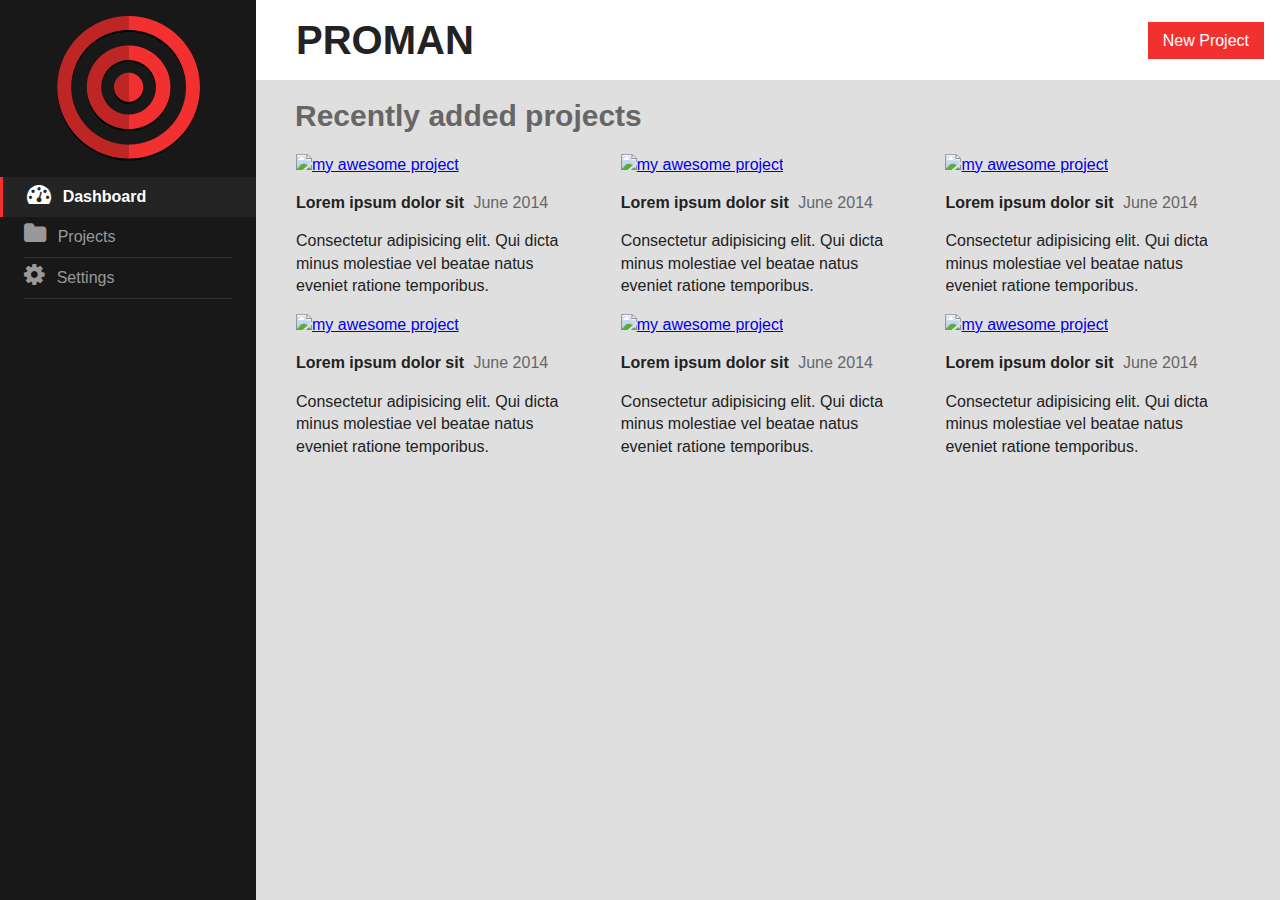
==== _misc/html/index.html @ 7bd07bf9 "user dashboard html" ====
<!DOCTYPE html>
<!--[if lt IE 7]>      <html class="no-js lt-ie9 lt-ie8 lt-ie7"> <![endif]-->
<!--[if IE 7]>         <html class="no-js lt-ie9 lt-ie8"> <![endif]-->
<!--[if IE 8]>         <html class="no-js lt-ie9"> <![endif]-->
<!--[if gt IE 8]><!--> <html class="no-js"> <!--<![endif]-->
    <head>
        <meta charset="utf-8">
        <meta http-equiv="X-UA-Compatible" content="IE=edge">
        <title></title>
        <meta name="description" content="">
        <meta name="viewport" content="width=device-width, initial-scale=1">

        <link rel="stylesheet" href="css/normalize.css">
        <link rel="stylesheet" href="css/main.css">
        <link rel="stylesheet" href="css/custom.css">
        <link rel="stylesheet" href="css/font-awesome.min.css">

        <script src="js/vendor/modernizr-2.6.2.min.js"></script>
    </head>
    <body>
        <!--[if lt IE 7]>
            <p class="browsehappy">You are using an <strong>outdated</strong> browser. Please <a href="http://browsehappy.com/">upgrade your browser</a> to improve your experience.</p>
        <![endif]-->

        <div id="wrapper">
        	<div id="sidebar">
        		<div class="logo">
        			<img src="img/logo.png" alt="Project Manager">
        		</div>
        		<ul class="navigation">
        			<li class="item active">
        				<a href="#">
	        				<i class="fa fa-dashboard"></i> 
	        				Dashboard
        				</a>
    				</li>
        			<li class="item">
        				<a href="#">
	        				<i class="fa fa-folder"></i> 
	        				Projects
        				</a>
        			</li>
        			<li class="item">
        				<a href="#">
	        				<i class="fa fa-cog"></i> 
	        				Settings
        				</a>
        			</li>
        		</ul>
        	</div><!-- #sidebar -->

        	<div id="content">
        		<div class="header">
        			<h1>PRO<strong>MAN</strong></h1>
        			<ul>
        				<li>
        					<a href="new-project.html" class="button">New Project</a>
        				</li>
        			</ul>
        		</div><!-- header -->

        		<div class="body">
        			<h2>Recently added projects</h2>
        			<ul class="recent_projects">
        				<li>
        					<a href="#">
        						<img src="http://lorempixel.com/230/200/" alt="my awesome project" class="img">
    						</a>
        					<div class="brief">
        						<span class="title">Lorem ipsum dolor sit</span>
        						<span class="date">June 2014</span>
        					</div>
        					<p>Consectetur adipisicing elit. Qui dicta minus molestiae vel beatae natus eveniet ratione temporibus.</p>
        				</li>
        				<li>
        					<a href="#">
        						<img src="http://lorempixel.com/230/200/?1" alt="my awesome project" class="img">
    						</a>
        					<div class="brief">
        						<span class="title">Lorem ipsum dolor sit</span>
        						<span class="date">June 2014</span>
        					</div>
        					<p>Consectetur adipisicing elit. Qui dicta minus molestiae vel beatae natus eveniet ratione temporibus.</p>
        				</li> 
        				<li>
        					<a href="#">
        						<img src="http://lorempixel.com/230/200/?2" alt="my awesome project" class="img">
    						</a>
        					<div class="brief">
        						<span class="title">Lorem ipsum dolor sit</span>
        						<span class="date">June 2014</span>
        					</div>
        					<p>Consectetur adipisicing elit. Qui dicta minus molestiae vel beatae natus eveniet ratione temporibus.</p>
        				</li>

        				<li>
        					<a href="#">
        						<img src="http://lorempixel.com/230/200/?3" alt="my awesome project" class="img">
    						</a>
        					<div class="brief">
        						<span class="title">Lorem ipsum dolor sit</span>
        						<span class="date">June 2014</span>
        					</div>
        					<p>Consectetur adipisicing elit. Qui dicta minus molestiae vel beatae natus eveniet ratione temporibus.</p>
        				</li>
        				<li>
        					<a href="#">
        						<img src="http://lorempixel.com/230/200/?4" alt="my awesome project" class="img">
        					</a>
        					<div class="brief">
        						<span class="title">Lorem ipsum dolor sit</span>
        						<span class="date">June 2014</span>
        					</div>
        					<p>Consectetur adipisicing elit. Qui dicta minus molestiae vel beatae natus eveniet ratione temporibus.</p>
        				</li> 
        				<li>
        					<a href="#">
        						<img src="http://lorempixel.com/230/200/?5" alt="my awesome project" class="img">
        					</a>
        					<div class="brief">
        						<span class="title">Lorem ipsum dolor sit</span>
        						<span class="date">June 2014</span>
        					</div>
        					<p>Consectetur adipisicing elit. Qui dicta minus molestiae vel beatae natus eveniet ratione temporibus.</p>
        				</li>
        			</ul>
        		</div><!-- body -->
        	</div><!-- #content -->
        </div>
    </body>
</html>
---- _misc/html/css/main.css ----
/*! HTML5 Boilerplate v4.3.0 | MIT License | http://h5bp.com/ */

/*
 * What follows is the result of much research on cross-browser styling.
 * Credit left inline and big thanks to Nicolas Gallagher, Jonathan Neal,
 * Kroc Camen, and the H5BP dev community and team.
 */

/* ==========================================================================
   Base styles: opinionated defaults
   ========================================================================== */

html,
button,
input,
select,
textarea {
    color: #222;
}

html {
    font-size: 1em;
    line-height: 1.4;
}

/*
 * Remove text-shadow in selection highlight: h5bp.com/i
 * These selection rule sets have to be separate.
 * Customize the background color to match your design.
 */

::-moz-selection {
    background: #b3d4fc;
    text-shadow: none;
}

::selection {
    background: #b3d4fc;
    text-shadow: none;
}

/*
 * A better looking default horizontal rule
 */

hr {
    display: block;
    height: 1px;
    border: 0;
    border-top: 1px solid #ccc;
    margin: 1em 0;
    padding: 0;
}

/*
 * Remove the gap between images, videos, audio and canvas and the bottom of
 * their containers: h5bp.com/i/440
 */

audio,
canvas,
img,
video {
    vertical-align: middle;
}

/*
 * Remove default fieldset styles.
 */

fieldset {
    border: 0;
    margin: 0;
    padding: 0;
}

/*
 * Allow only vertical resizing of textareas.
 */

textarea {
    resize: vertical;
}

/* ==========================================================================
   Browse Happy prompt
   ========================================================================== */

.browsehappy {
    margin: 0.2em 0;
    background: #ccc;
    color: #000;
    padding: 0.2em 0;
}

/* ==========================================================================
   Author's custom styles
   ========================================================================== */

















/* ==========================================================================
   Helper classes
   ========================================================================== */

/*
 * Image replacement
 */

.ir {
    background-color: transparent;
    border: 0;
    overflow: hidden;
    /* IE 6/7 fallback */
    *text-indent: -9999px;
}

.ir:before {
    content: "";
    display: block;
    width: 0;
    height: 150%;
}

/*
 * Hide from both screenreaders and browsers: h5bp.com/u
 */

.hidden {
    display: none !important;
    visibility: hidden;
}

/*
 * Hide only visually, but have it available for screenreaders: h5bp.com/v
 */

.visuallyhidden {
    border: 0;
    clip: rect(0 0 0 0);
    height: 1px;
    margin: -1px;
    overflow: hidden;
    padding: 0;
    position: absolute;
    width: 1px;
}

/*
 * Extends the .visuallyhidden class to allow the element to be focusable
 * when navigated to via the keyboard: h5bp.com/p
 */

.visuallyhidden.focusable:active,
.visuallyhidden.focusable:focus {
    clip: auto;
    height: auto;
    margin: 0;
    overflow: visible;
    position: static;
    width: auto;
}

/*
 * Hide visually and from screenreaders, but maintain layout
 */

.invisible {
    visibility: hidden;
}

/*
 * Clearfix: contain floats
 *
 * For modern browsers
 * 1. The space content is one way to avoid an Opera bug when the
 *    `contenteditable` attribute is included anywhere else in the document.
 *    Otherwise it causes space to appear at the top and bottom of elements
 *    that receive the `clearfix` class.
 * 2. The use of `table` rather than `block` is only necessary if using
 *    `:before` to contain the top-margins of child elements.
 */

.clearfix:before,
.clearfix:after {
    content: " "; /* 1 */
    display: table; /* 2 */
}

.clearfix:after {
    clear: both;
}

/*
 * For IE 6/7 only
 * Include this rule to trigger hasLayout and contain floats.
 */

.clearfix {
    *zoom: 1;
}

/* ==========================================================================
   EXAMPLE Media Queries for Responsive Design.
   These examples override the primary ('mobile first') styles.
   Modify as content requires.
   ========================================================================== */

@media only screen and (min-width: 35em) {
    /* Style adjustments for viewports that meet the condition */
}

@media print,
       (-o-min-device-pixel-ratio: 5/4),
       (-webkit-min-device-pixel-ratio: 1.25),
       (min-resolution: 120dpi) {
    /* Style adjustments for high resolution devices */
}

/* ==========================================================================
   Print styles.
   Inlined to avoid required HTTP connection: h5bp.com/r
   ========================================================================== */

@media print {
    * {
        background: transparent !important;
        color: #000 !important; /* Black prints faster: h5bp.com/s */
        box-shadow: none !important;
        text-shadow: none !important;
    }

    a,
    a:visited {
        text-decoration: underline;
    }

    a[href]:after {
        content: " (" attr(href) ")";
    }

    abbr[title]:after {
        content: " (" attr(title) ")";
    }

    /*
     * Don't show links for images, or javascript/internal links
     */

    .ir a:after,
    a[href^="javascript:"]:after,
    a[href^="#"]:after {
        content: "";
    }

    pre,
    blockquote {
        border: 1px solid #999;
        page-break-inside: avoid;
    }

    thead {
        display: table-header-group; /* h5bp.com/t */
    }

    tr,
    img {
        page-break-inside: avoid;
    }

    img {
        max-width: 100% !important;
    }

    @page {
        margin: 0.5cm;
    }

    p,
    h2,
    h3 {
        orphans: 3;
        widows: 3;
    }

    h2,
    h3 {
        page-break-after: avoid;
    }
}
---- _misc/html/css/custom.css ----
HTML, BODY
{
	height: 100%;
}
#wrapper
{
	margin: 0 auto;
	height: 100%;
}
#sidebar, #content
{
	float: left;
}
#sidebar
{
	background: #191818;
	color: #999999;
	width: 20%;
	min-height: 100%;
	height: 100%;
}
#sidebar .logo
{
	text-align: center;
	margin: 1em 0;
}
#sidebar .navigation
{
	list-style: none;
	padding: 0;
}
#sidebar .item
{
	line-height: 40px;
	border-bottom: 1px solid #2E2E2E;
	margin: 0 1.5em;
}
#sidebar .item .fa
{
	font-size: 1.5em;
	margin-right: 0.3em;
}
#sidebar .item A
{
	color: #999999;
	text-decoration: none;
}
#sidebar .active
{
	border-left: 3px solid #F33030;
	padding: 0 1.5em;
	background: #242424;
	border-bottom: none;
	margin: 0px;
}
#sidebar .active A
{
	color: #FFF;
	text-decoration: none;
	font-weight: 600;
}
#content
{
	width: 80%;
	background: #DFDFDF;
	height: 100%;
}
#content .header
{
	background: #FFF;
	margin-top: 0px;
	overflow: hidden;
	height: 80px;
}
#content .header H1
{
	float: left;
	margin: 0px 1em;
	line-height: 80px;
	font-size: 40px;
}
#content .header UL
{
	float: right;
	margin-right: 1em;
	list-style: none;
}
#content .header UL A
{
	background: #F33030;
	color: #FFFFFF;
	text-decoration: none;
	padding: 10px 15px;
	line-height: 50px;
}
#content .body H2
{
	margin: 0.5em 1.3em;
	font-size: 30px;
	color: #666;
}
#content .recent_projects
{
	list-style: none;
}
#content .recent_projects IMG
{
	width: 90%;
}
#content .recent_projects LI
{
	float: left;
	width: 33%;
}
#content .recent_projects .brief
{
	margin-top: 1em;
}
#content .recent_projects .title
{
	font-weight: 600;
}
#content .recent_projects .date
{
	margin-left: 5px;
	color: #666;
}
#content .recent_projects P
{
	width: 90%;
	font-size: 1em;
}
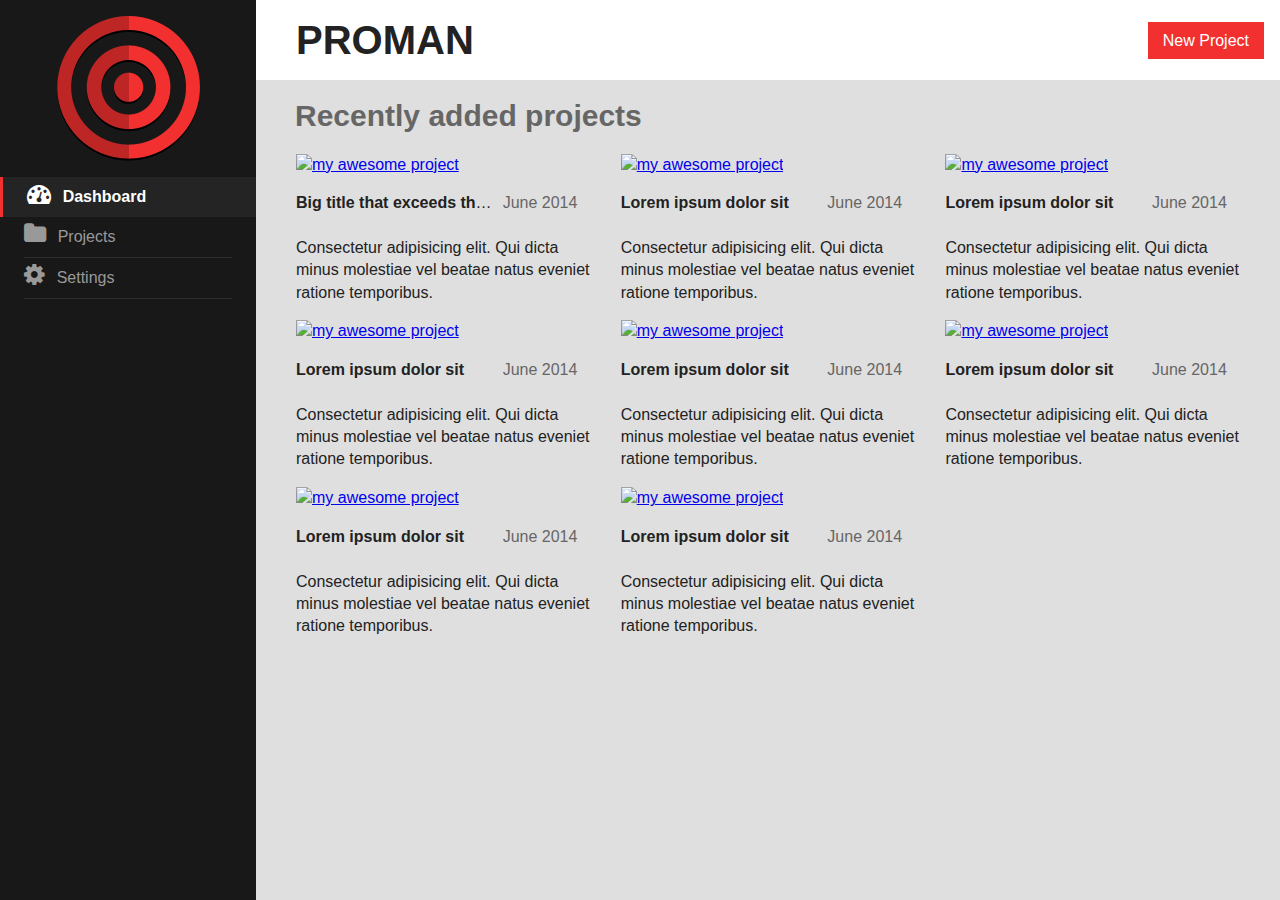
==== commit 2b8ab251: "fixing index html/css" ====
--- a/_misc/html/index.html
+++ b/_misc/html/index.html
@@ -23,109 +23,97 @@
         <![endif]-->
 
         <div id="wrapper">
-        	<div id="sidebar">
-        		<div class="logo">
-        			<img src="img/logo.png" alt="Project Manager">
-        		</div>
-        		<ul class="navigation">
-        			<li class="item active">
-        				<a href="#">
-	        				<i class="fa fa-dashboard"></i> 
-	        				Dashboard
-        				</a>
-    				</li>
-        			<li class="item">
-        				<a href="#">
-	        				<i class="fa fa-folder"></i> 
-	        				Projects
-        				</a>
-        			</li>
-        			<li class="item">
-        				<a href="#">
-	        				<i class="fa fa-cog"></i> 
-	        				Settings
-        				</a>
-        			</li>
-        		</ul>
-        	</div><!-- #sidebar -->
+            <div id="sidebar">
+                <div class="logo">
+                    <img src="img/logo.png" alt="Project Manager">
+                </div>
+                <ul class="navigation">
+                    <li class="item active"><a href="#"><i class="fa fa-dashboard"></i> Dashboard</a></li>
+                    <li class="item"><a href="#"><i class="fa fa-folder"></i> Projects</a></li>
+                    <li class="item"><a href="#"><i class="fa fa-cog"></i> Settings</a></li>
+                </ul>
+            </div><!-- #sidebar -->
+            
+            <div id="content">
+                <div class="header">
+                    <h1>PRO<strong>MAN</strong></h1>
+                    <ul>
+                        <li>
+                            <a href="new-project.html" class="button">New Project</a>
+                        </li>
+                    </ul>
+                </div><!-- header -->
 
-        	<div id="content">
-        		<div class="header">
-        			<h1>PRO<strong>MAN</strong></h1>
-        			<ul>
-        				<li>
-        					<a href="new-project.html" class="button">New Project</a>
-        				</li>
-        			</ul>
-        		</div><!-- header -->
-
-        		<div class="body">
-        			<h2>Recently added projects</h2>
-        			<ul class="recent_projects">
-        				<li>
-        					<a href="#">
-        						<img src="http://lorempixel.com/230/200/" alt="my awesome project" class="img">
-    						</a>
-        					<div class="brief">
-        						<span class="title">Lorem ipsum dolor sit</span>
-        						<span class="date">June 2014</span>
-        					</div>
-        					<p>Consectetur adipisicing elit. Qui dicta minus molestiae vel beatae natus eveniet ratione temporibus.</p>
-        				</li>
-        				<li>
-        					<a href="#">
-        						<img src="http://lorempixel.com/230/200/?1" alt="my awesome project" class="img">
-    						</a>
-        					<div class="brief">
-        						<span class="title">Lorem ipsum dolor sit</span>
-        						<span class="date">June 2014</span>
-        					</div>
-        					<p>Consectetur adipisicing elit. Qui dicta minus molestiae vel beatae natus eveniet ratione temporibus.</p>
-        				</li> 
-        				<li>
-        					<a href="#">
-        						<img src="http://lorempixel.com/230/200/?2" alt="my awesome project" class="img">
-    						</a>
-        					<div class="brief">
-        						<span class="title">Lorem ipsum dolor sit</span>
-        						<span class="date">June 2014</span>
-        					</div>
-        					<p>Consectetur adipisicing elit. Qui dicta minus molestiae vel beatae natus eveniet ratione temporibus.</p>
-        				</li>
-
-        				<li>
-        					<a href="#">
-        						<img src="http://lorempixel.com/230/200/?3" alt="my awesome project" class="img">
-    						</a>
-        					<div class="brief">
-        						<span class="title">Lorem ipsum dolor sit</span>
-        						<span class="date">June 2014</span>
-        					</div>
-        					<p>Consectetur adipisicing elit. Qui dicta minus molestiae vel beatae natus eveniet ratione temporibus.</p>
-        				</li>
-        				<li>
-        					<a href="#">
-        						<img src="http://lorempixel.com/230/200/?4" alt="my awesome project" class="img">
-        					</a>
-        					<div class="brief">
-        						<span class="title">Lorem ipsum dolor sit</span>
-        						<span class="date">June 2014</span>
-        					</div>
-        					<p>Consectetur adipisicing elit. Qui dicta minus molestiae vel beatae natus eveniet ratione temporibus.</p>
-        				</li> 
-        				<li>
-        					<a href="#">
-        						<img src="http://lorempixel.com/230/200/?5" alt="my awesome project" class="img">
-        					</a>
-        					<div class="brief">
-        						<span class="title">Lorem ipsum dolor sit</span>
-        						<span class="date">June 2014</span>
-        					</div>
-        					<p>Consectetur adipisicing elit. Qui dicta minus molestiae vel beatae natus eveniet ratione temporibus.</p>
-        				</li>
-        			</ul>
-        		</div><!-- body -->
-        	</div><!-- #content -->
+                <div class="body">
+                    <h2>Recently added projects</h2>
+                    <ul id="recent_projects">
+                        <li>
+                            <a href="#"><img src="http://lorempixel.com/230/200/?1" alt="my awesome project" class="img"></a>
+                            <div class="brief">
+                                <span class="title"><strong>Big title that exceeds the space limit.</strong></span>
+                                <span class="date">June 2014</span>
+                            </div>
+                            <p>Consectetur adipisicing elit. Qui dicta minus molestiae vel beatae natus eveniet ratione temporibus.</p>
+                        </li>
+                        <li>
+                            <a href="#"><img src="http://lorempixel.com/230/200/?2" alt="my awesome project" class="img"></a>
+                            <div class="brief">
+                                <span class="title"><strong>Lorem ipsum dolor sit</strong></span>
+                                <span class="date">June 2014</span>
+                            </div>
+                            <p>Consectetur adipisicing elit. Qui dicta minus molestiae vel beatae natus eveniet ratione temporibus.</p>
+                        </li>
+                        <li>
+                            <a href="#"><img src="http://lorempixel.com/230/200/?3" alt="my awesome project" class="img"></a>
+                            <div class="brief">
+                                <span class="title"><strong>Lorem ipsum dolor sit</strong></span>
+                                <span class="date">June 2014</span>
+                            </div>
+                            <p>Consectetur adipisicing elit. Qui dicta minus molestiae vel beatae natus eveniet ratione temporibus.</p>
+                        </li>
+                        <li>
+                            <a href="#"><img src="http://lorempixel.com/230/200/?4" alt="my awesome project" class="img"></a>
+                            <div class="brief">
+                                <span class="title"><strong>Lorem ipsum dolor sit</strong></span>
+                                <span class="date">June 2014</span>
+                            </div>
+                            <p>Consectetur adipisicing elit. Qui dicta minus molestiae vel beatae natus eveniet ratione temporibus.</p>
+                        </li>
+                        <li>
+                            <a href="#"><img src="http://lorempixel.com/230/200/?5" alt="my awesome project" class="img"></a>
+                            <div class="brief">
+                                <span class="title"><strong>Lorem ipsum dolor sit</strong></span>
+                                <span class="date">June 2014</span>
+                            </div>
+                            <p>Consectetur adipisicing elit. Qui dicta minus molestiae vel beatae natus eveniet ratione temporibus.</p>
+                        </li>
+                        <li>
+                            <a href="#"><img src="http://lorempixel.com/230/200/?6" alt="my awesome project" class="img"></a>
+                            <div class="brief">
+                                <span class="title"><strong>Lorem ipsum dolor sit</strong></span>
+                                <span class="date">June 2014</span>
+                            </div>
+                            <p>Consectetur adipisicing elit. Qui dicta minus molestiae vel beatae natus eveniet ratione temporibus.</p>
+                        </li>
+                        <li>
+                            <a href="#"><img src="http://lorempixel.com/230/200/?6" alt="my awesome project" class="img"></a>
+                            <div class="brief">
+                                <span class="title"><strong>Lorem ipsum dolor sit</strong></span>
+                                <span class="date">June 2014</span>
+                            </div>
+                            <p>Consectetur adipisicing elit. Qui dicta minus molestiae vel beatae natus eveniet ratione temporibus.</p>
+                        </li>
+                        <li>
+                            <a href="#"><img src="http://lorempixel.com/230/200/?6" alt="my awesome project" class="img"></a>
+                            <div class="brief">
+                                <span class="title"><strong>Lorem ipsum dolor sit</strong></span>
+                                <span class="date">June 2014</span>
+                            </div>
+                            <p>Consectetur adipisicing elit. Qui dicta minus molestiae vel beatae natus eveniet ratione temporibus.</p>
+                        </li>
+                    </ul>
+                </div><!-- body -->
+            </div><!-- #content -->
         </div>
     </body>
 </html>
--- a/_misc/html/css/custom.css
+++ b/_misc/html/css/custom.css
@@ -1,6 +1,13 @@
+/*BASE*/
 HTML, BODY
 {
 	height: 100%;
+}
+.text-overflow
+{
+	overflow: hidden;
+	white-space: nowrap;
+	text-overflow: ellipsis;
 }
 #wrapper
 {
@@ -10,6 +17,7 @@
 #sidebar, #content
 {
 	float: left;
+	overflow: auto;
 }
 #sidebar
 {
@@ -99,34 +107,41 @@
 	font-size: 30px;
 	color: #666;
 }
-#content .recent_projects
+/*CUSTOM*/
+#recent_projects
 {
 	list-style: none;
 }
-#content .recent_projects IMG
+#recent_projects .title, #recent_projects .date
 {
-	width: 90%;
+	overflow: hidden;
+	white-space: nowrap;
+	text-overflow: ellipsis;
 }
-#content .recent_projects LI
+#recent_projects IMG
+{
+	width: 100%;
+}
+#recent_projects LI
 {
 	float: left;
-	width: 33%;
+	width: 30%;
+	margin-right: 3%;
 }
-#content .recent_projects .brief
+#recent_projects .brief
 {
 	margin-top: 1em;
+	width: 100%;
+	display: inline-block;
 }
-#content .recent_projects .title
+#recent_projects .title
 {
-	font-weight: 600;
+	width: 68%;
+	float: left;
 }
-#content .recent_projects .date
+#recent_projects .date
 {
-	margin-left: 5px;
 	color: #666;
+	float: right;
+	width: 30%;
 }
-#content .recent_projects P
-{
-	width: 90%;
-	font-size: 1em;
-}
